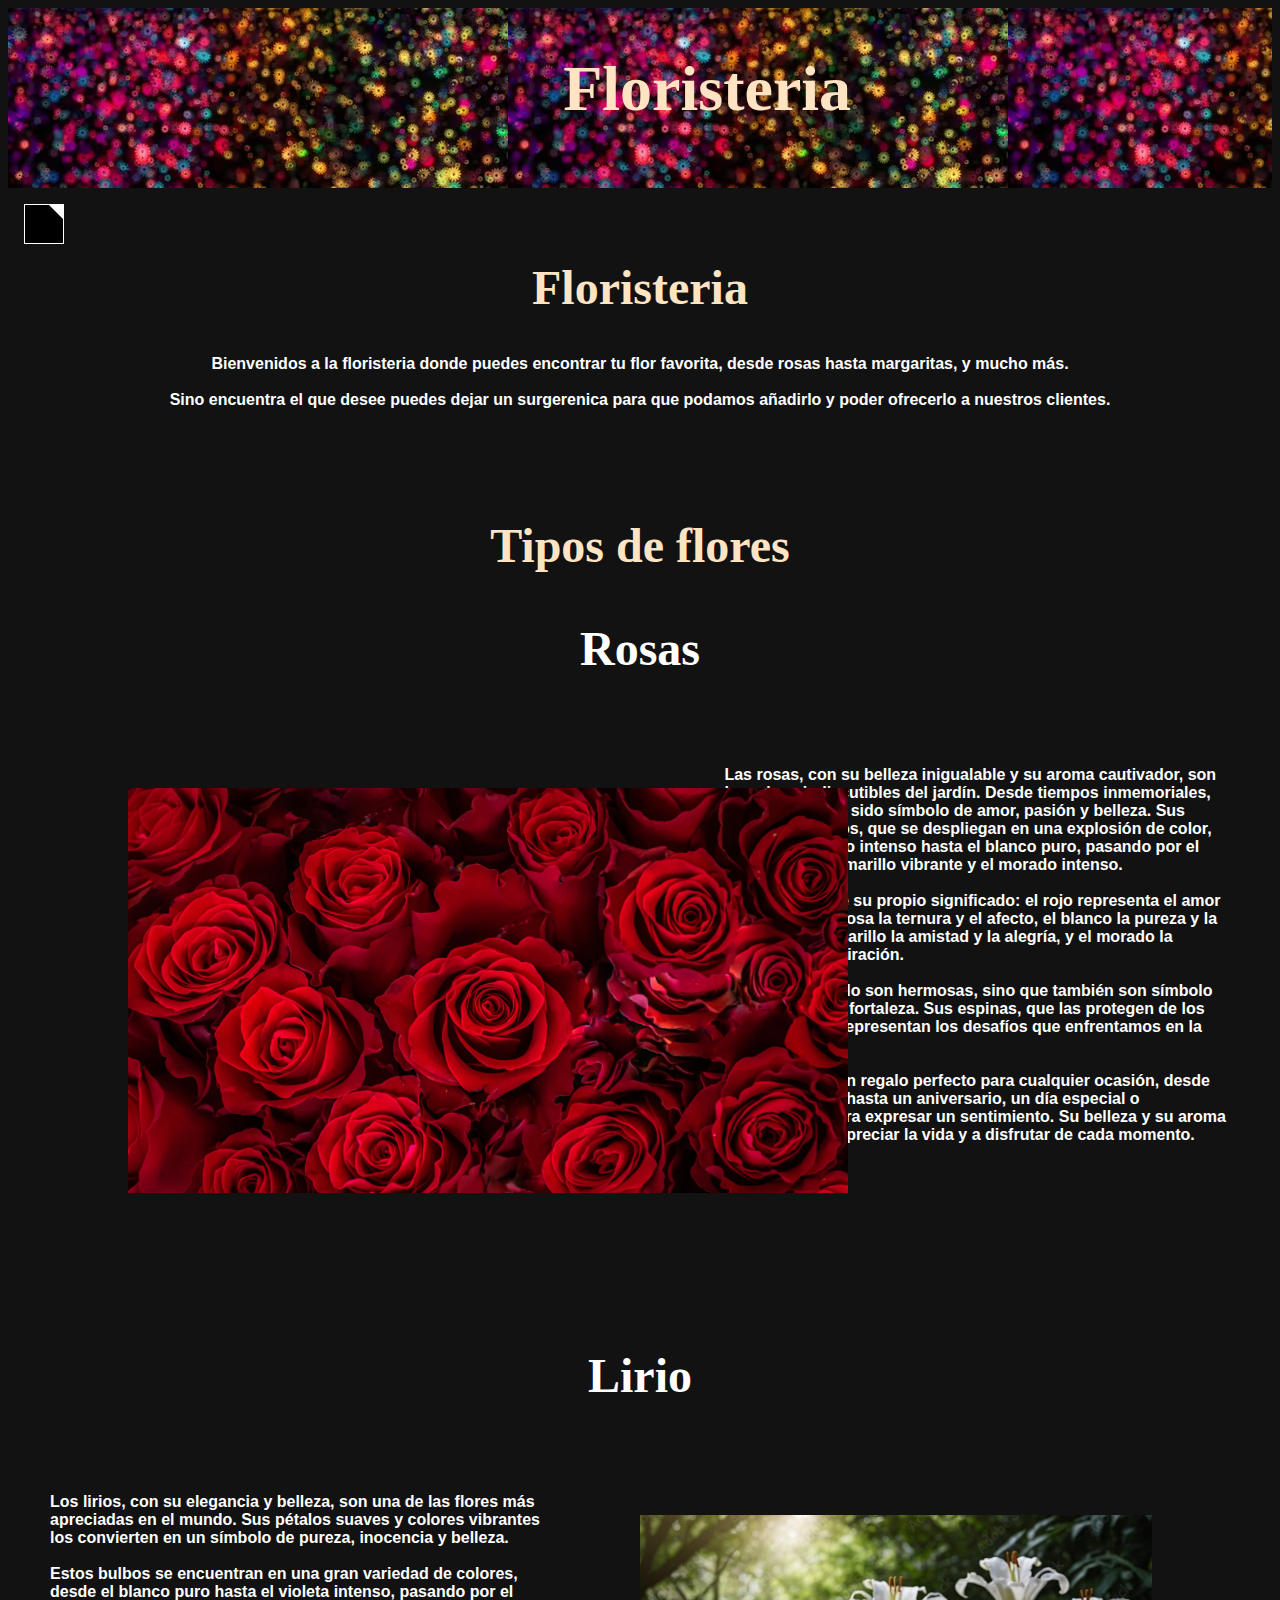
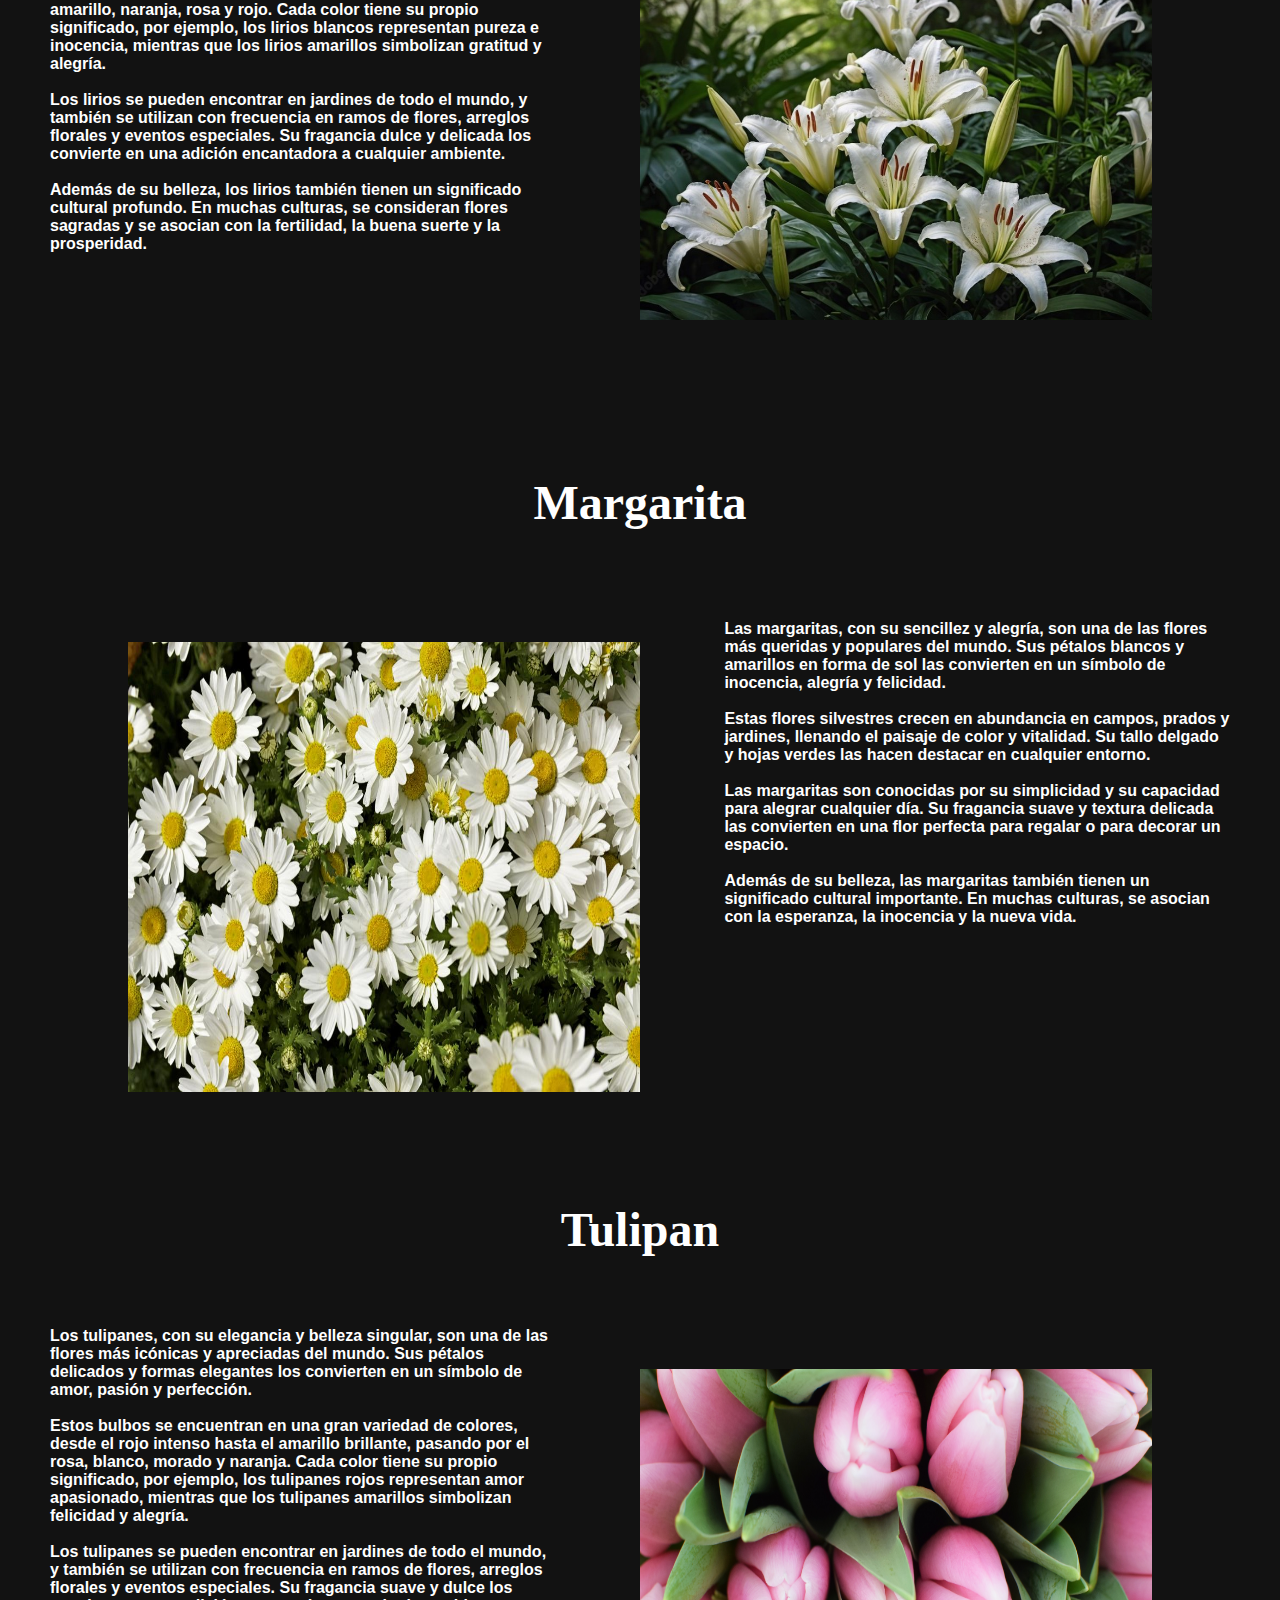
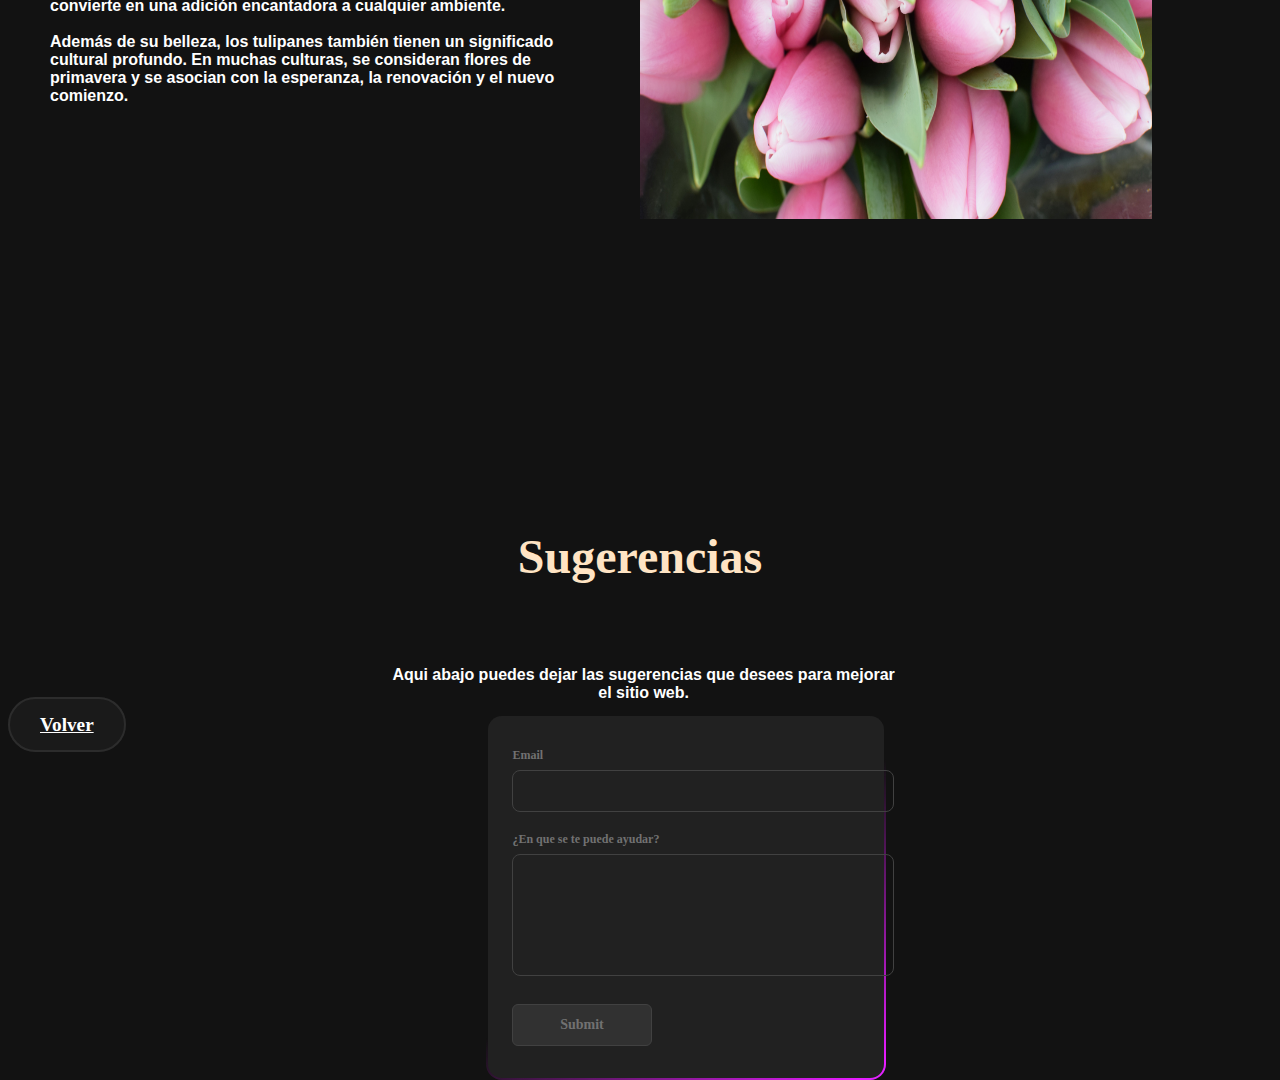
==== Floristeria.html @ b57a1f5a "primer commit" ====
<!DOCTYPE html>
<html lang="en">
<head>
    <meta charset="UTF-8">
    <meta name="viewport" content="width=device-width, initial-scale=1.0">
    <title>Floristeria</title>
    <link rel="stylesheet" href="Floristeria.css">
</head>
<body>
    <header class="cabecera">
        <h1 class="titulo">Floristeria</h1>
    </header>
    <div id="sidebar" class="sidebar">
        <a href="javascript:void(0)" class="closebtn" onclick="toggleSidebar()">☰</a>
        <ul class="nav">
            <li><a href="#inicio">Intro</a></li>
            <li><a href="#segundo">Tipos de flores</a></li>
            <li><a href="#sexto">Sugerencia</a></li>
        </ul>
    </div>
    
    <div id="main">
        <button onclick="toggleSidebar()" class="plusButton">Mostrar/Ocultar Menú</button>
    </div>
    <div class="inicio">
    <h2>Floristeria</h2>
    <p>Bienvenidos a la floristeria donde puedes encontrar tu flor favorita, desde rosas hasta margaritas, y mucho más. <br><br> Sino encuentra el que desee puedes dejar un surgerenica para que podamos añadirlo y poder ofrecerlo a nuestros clientes.</p>
    </div>
    <br><br><br>
    <div class="segundo">
        <h2>Tipos de flores</h2>
        <h3>Rosas</h3>
        <img height="45%" width=%" src="imagenes/rosas.jpg" alt="" class="rosas">
        <p>Las rosas, con su belleza inigualable y su aroma cautivador, son las reinas indiscutibles del jardín. Desde tiempos inmemoriales, estas flores han sido símbolo de amor, pasión y belleza. Sus pétalos delicados, que se despliegan en una explosión de color, van desde el rojo intenso hasta el blanco puro, pasando por el rosa suave, el amarillo vibrante y el morado intenso. 
            <br><br>
        Cada color tiene su propio significado: el rojo representa el amor apasionado, el rosa la ternura y el afecto, el blanco la pureza y la inocencia, el amarillo la amistad y la alegría, y el morado la realeza y la admiración. 
            <br><br>
        Las rosas no solo son hermosas, sino que también son símbolo de resistencia y fortaleza. Sus espinas, que las protegen de los depredadores, representan los desafíos que enfrentamos en la vida. 
            <br><br>
        Las rosas son un regalo perfecto para cualquier ocasión, desde un cumpleaños hasta un aniversario, un día especial o simplemente para expresar un sentimiento.  Su belleza y su aroma nos inspiran a apreciar la vida y a disfrutar de cada momento. 
        </p>
    </div>
    <br><br><br><br><br><br><br><br><br><br><br><br><br><br><br><br><br><br><br><br><br><br><br><br><br><br><br><br><br><br><br><br>
    <div class="tercero">
        <h3>Lirio</h3>
        <img  src="imagenes/lirio.jpg" alt"" class="lirio">
        <p>Los lirios, con su elegancia y belleza, son una de las flores más apreciadas en el mundo. Sus pétalos suaves y colores vibrantes los convierten en un símbolo de pureza, inocencia y belleza.
        <br><br>    
        Estos bulbos se encuentran en una gran variedad de colores, desde el blanco puro hasta el violeta intenso, pasando por el amarillo, naranja, rosa y rojo. Cada color tiene su propio significado, por ejemplo, los lirios blancos representan pureza e inocencia, mientras que los lirios amarillos simbolizan gratitud y alegría.
        <br><br>    
        Los lirios se pueden encontrar en jardines de todo el mundo, y también se utilizan con frecuencia en ramos de flores, arreglos florales y eventos especiales. Su fragancia dulce y delicada los convierte en una adición encantadora a cualquier ambiente.
        <br><br>    
        Además de su belleza, los lirios también tienen un significado cultural profundo. En muchas culturas, se consideran flores sagradas y se asocian con la fertilidad, la buena suerte y la prosperidad.</p>
    </div>
    <br><br><br><br><br><br><br><br><br><br><br><br><br><br><br><br><br><br><br><br><br><br><br><br><br><br><br><br><br><br><br><br>
    <div class="cuarto">
        <h3>Margarita</h3>
        <img src="imagenes/margaritas.jpg" alt="" class="margaritas">
        <p>Las margaritas, con su sencillez y alegría, son una de las flores más queridas y populares del mundo. Sus pétalos blancos y amarillos en forma de sol las convierten en un símbolo de inocencia, alegría y felicidad.
        <br><br>
        Estas flores silvestres crecen en abundancia en campos, prados y jardines, llenando el paisaje de color y vitalidad. Su tallo delgado y hojas verdes las hacen destacar en cualquier entorno.
        <br><br>
        Las margaritas son conocidas por su simplicidad y su capacidad para alegrar cualquier día. Su fragancia suave y textura delicada las convierten en una flor perfecta para regalar o para decorar un espacio.
        <br><br>
        Además de su belleza, las margaritas también tienen un significado cultural importante. En muchas culturas, se asocian con la esperanza, la inocencia y la nueva vida.</p>
    </div>
    <br><br><br><br><br><br><br><br><br><br><br><br><br><br><br><br><br><br><br><br><br><br><br><br><br><br><br><br><br><br><br><br>
    <div class="quinto">
        <h3>Tulipan</h3>
        <img src="imagenes/tulipanes.jpg" alt="" class="tulipan">
        <p>Los tulipanes, con su elegancia y belleza singular, son una de las flores más icónicas y apreciadas del mundo. Sus pétalos delicados y formas elegantes los convierten en un símbolo de amor, pasión y perfección.
            <br><br>
            Estos bulbos se encuentran en una gran variedad de colores, desde el rojo intenso hasta el amarillo brillante, pasando por el rosa, blanco, morado y naranja. Cada color tiene su propio significado, por ejemplo, los tulipanes rojos representan amor apasionado, mientras que los tulipanes amarillos simbolizan felicidad y alegría.
            <br><br>
            Los tulipanes se pueden encontrar en jardines de todo el mundo, y también se utilizan con frecuencia en ramos de flores, arreglos florales y eventos especiales. Su fragancia suave y dulce los convierte en una adición encantadora a cualquier ambiente.
            <br><br>
            Además de su belleza, los tulipanes también tienen un significado cultural profundo. En muchas culturas, se consideran flores de primavera y se asocian con la esperanza, la renovación y el nuevo comienzo.</p>
    </div>
    <br><br><br><br><br><br><br><br><br><br><br><br><br><br><br><br><br><br><br>
    <div class="sexto">
        <h2>Sugerencias</h2>
        <p>Aqui abajo puedes dejar las sugerencias que desees para mejorar el sitio web.</p>
    </div>
    <br><br><br><br><br>
<div class="form-container">
      <form class="form">
        <div class="form-group">
          <label for="email">Email</label>
          <input required="" name="email" id="email" type="text">
        </div>
        <div class="form-group">
          <label for="textarea">¿En que se te puede ayudar?</label>
          <textarea required="" cols="50" rows="10" id="textarea" name="textarea">          </textarea>
        </div>
        <button type="submit" class="form-submit-btn">Submit</button>
      </form>
    </div>
    <a href="Categorias.html" class="boton-elegante">Volver</a>  

    <script>
function toggleSidebar() {
    const sidebar = document.getElementById("sidebar");
    if (sidebar.style.width === "250px") {
        sidebar.style.width = "0";
    } else {
        sidebar.style.width = "250px";
    }
}
    </script>
</body>
</html>
---- Floristeria.css ----
body{
    background: #121212;
    height: 300vh;
}

.cabecera{
    background-image: url(imagenes/flores.jpg);
    height: 20vh;
}

.titulo{
    color: bisque;
    text-align: center;
    font-size: 4rem;
    font-family: fantasy;
    position: absolute; left: 44%; top: 1%;
}

.inicio{
    h2{
        color: bisque;
        text-align: center;
        font-size: 3rem;
        font-family: fantasy;
    }
    p{
        color: white;
        text-align: center;   
        font-size: 1rem;
        font-family: Arial, Helvetica, sans-serif;
        font-weight: bold;
    }
}

.segundo{
    h2{
        color: bisque;  
        text-align: center;
        font-size: 3rem;
        font-family: fantasy;
    }
    .rosas{
        position: absolute; left: 5%;  
        margin: 5%;
    }
    h3{
        color: white;
        text-align: center;
        font-family: fantasy;
        font-size: 3rem;
    }
    p{
        background-color: rgba(255, 192, 203, 0); /*fondo del div exterior*/
        height: 15%; width: 40%; /*altura y anchura del div exterior*/
        padding: 20px;/*espaciado entre el borde y el texto exterior*/
        margin: 20px;/*margen entre el div exterior y el body*/
        border: 2px, solid, rgba(255, 0, 0, 0);/*tamaño, solidez y color del borde exterior*/
        color:rgb(255, 255, 255);/*color del texto exterior*/
        float: right;
        font-family: Arial, Helvetica, sans-serif;
        font-weight: bold;
        position: static;
    }
}

.tercero{
    h3{
        color: white;  
        text-align: center;
        font-size: 3rem;
        font-family: fantasy;
    }
    .lirio{
        margin: 5%;
        float: right;
        height: 45%;
        width: 40%; 
        position: absolute; right: 5%;
    }
    p{
        background-color: rgba(255, 192, 203, 0); /*fondo del div exterior*/
        height: 15%; width: 40%; /*altura y anchura del div exterior*/
        padding: 20px;/*espaciado entre el borde y el texto exterior*/
        margin: 20px;/*margen entre el div exterior y el body*/
        border: 2px, solid, rgba(255, 0, 0, 0);/*tamaño, solidez y color del borde exterior*/
        color:rgb(255, 255, 255);/*color del texto exterior*/
        float: left;
        font-family: Arial, Helvetica, sans-serif;
        font-weight: bold;
        position: static;

    }
}

.cuarto{
    h3{
        color: white;  
        text-align: center;
        font-size: 3rem;
        font-family: fantasy;
    }
    .margaritas{
        margin: 5%;
        height: 50%;
        width: 40%;
        position: absolute; left: 5%;
    }
    p{
        background-color: rgba(255, 192, 203, 0); /*fondo del div exterior*/
        height: 15%; width: 40%; /*altura y anchura del div exterior*/
        padding: 20px;/*espaciado entre el borde y el texto exterior*/
        margin: 20px;/*margen entre el div exterior y el body*/
        border: 2px, solid, rgba(255, 0, 0, 0);/*tamaño, solidez y color del borde exterior*/
        color:rgb(255, 255, 255);/*color del texto exterior*/
        float: right;
        font-family: Arial, Helvetica, sans-serif;
        font-weight: bold;
        position: static;
    }
}

.quinto{
    h3{
        color: white;  
        text-align: center;
        font-size: 3rem;
        font-family: fantasy;
    }
    .tulipan{
        margin: 5%;
        float: right;
        height: 50%;
        width: 40%;
        position: absolute; right: 5%;
    }
    p{
        background-color: rgba(255, 192, 203, 0); /*fondo del div exterior*/
        height: 15%; width: 40%; /*altura y anchura del div exterior*/
        padding: 20px;/*espaciado entre el borde y el texto exterior*/
        margin: 20px;/*margen entre el div exterior y el body*/
        border: 2px, solid, rgba(255, 0, 0, 0);/*tamaño, solidez y color del borde exterior*/
        color:rgb(255, 255, 255);/*color del texto exterior*/
        font-family: Arial, Helvetica, sans-serif;
        font-weight: bold;
        position: static;
    }
}

.sexto{
    h2{
        color: bisque;  
        text-align: center;
        font-size: 3rem;
        font-family: fantasy;
    }
    p{
        background-color: rgba(255, 192, 203, 0); /*fondo del div exterior*/
        height: 15%; width: 40%; /*altura y anchura del div exterior*/
        padding: 20px;/*espaciado entre el borde y el texto exterior*/
        margin: 20px;/*margen entre el div exterior y el body*/
        border: 2px, solid, rgba(255, 0, 0, 0);/*tamaño, solidez y color del borde exterior*/
        color:rgb(255, 255, 255);/*color del texto exterior*/
        font-family: Arial, Helvetica, sans-serif;
        font-weight: bold;
        position: static;
        text-align: center;
        position: absolute; left: 27%;
        font-size: rem;
    }

}














.sidebar {
    height: 100%;
    width: 0;
    position: fixed;
    z-index: 1;
    top: 0;
    left: 0;
    background-color: #111;
    overflow-x: hidden;
    transition: 0.5s;
    padding-top: 60px;
}

.sidebar .nav {
    list-style-type: none;
    padding: 0;
}

.sidebar .nav a {
    padding: 8px 8px 8px 32px;
    text-decoration: none;
    font-size: 25px;
    color: white;
    display: block;
    transition: 0.3s;
    font-family: Arial, Helvetica, sans-serif;
    
}

.sidebar .nav a:hover {
    color: #f1f1f1;
}

.dropdown-container {
    display: none;
    padding-left: 30px;
}

.dropdown-btn {
    cursor: pointer;
}

#main {
    transition: margin-left .5s;
    padding: 16px;
}

.openbtn {
    font-size: 20px;
    cursor: pointer;
    background-color: #111;
    color: white;
    border: none;
    padding: 10px 15px;
}


.plusButton {
    /* Config start */
    --plus_sideLength: 2.5rem;
    --plus_topRightTriangleSideLength: 0.9rem;
    /* Config end */
    position: fixed; /* Botón fijo */
    display: flex;
    justify-content: center;
    align-items: center;
    border: 1px solid white;
    width: var(--plus_sideLength);
    height: var(--plus_sideLength);
    background-color: #000000;
    overflow: hidden;
  }
  
.plusButton::before {
  position: absolute;
  content: "";
  top: 0;
  right: 0;
  width: 0;
  height: 0;
  border-width: 0 var(--plus_topRightTriangleSideLength) var(--plus_topRightTriangleSideLength) 0;
  border-style: solid;
  border-color: transparent white transparent transparent;
  transition-timing-function: ease-in-out;
  transition-duration: 0.2s;
}

.plusButton:hover {
  cursor: pointer;
}

.plusButton:hover::before {
  --plus_topRightTriangleSideLength: calc(var(--plus_sideLength) * 2);
}

.plusButton:focus-visible::before {
  --plus_topRightTriangleSideLength: calc(var(--plus_sideLength) * 2);
}

.plusButton>.plusIcon {
  fill: white;
  width: calc(var(--plus_sideLength) * 0.7);
  height: calc(var(--plus_sideLength) * 0.7);
  z-index: 1;
  transition-timing-function: ease-in-out;
  transition-duration: 0.2s;
}

.plusButton:hover>.plusIcon {
  fill: black;
  transform: rotate(180deg);
}

.plusButton:focus-visible>.plusIcon {
  fill: black;
  transform: rotate(180deg);
}














.form-container {
    width: 400px;
    background: linear-gradient(#212121, #212121) padding-box,
                linear-gradient(145deg, transparent 35%,#e81cff, #40c9ff) border-box;
    border: 2px solid transparent;
    padding: 32px 24px;
    font-size: 14px;
    font-family: inherit;
    color: white;
    display: flex;
    flex-direction: column;
    gap: 20px;
    box-sizing: border-box;
    border-radius: 16px;
    background-size: 200% 100%;
    animation: gradient 5s ease infinite;
    position: absolute; left: 38%;
  }
  
  @keyframes gradient {
    0% {
      background-position: 0% 50%;
    }
  
    50% {
      background-position: 100% 50%;
    }
  
    100% {
      background-position: 0% 50%;
    }
  }
  
  .form-container button:active {
    scale: 0.95;
  }
  
  .form-container .form {
    display: flex;
    flex-direction: column;
    gap: 20px;
  }
  
  .form-container .form-group {
    display: flex;
    flex-direction: column;
    gap: 2px;
  }
  
  .form-container .form-group label {
    display: block;
    margin-bottom: 5px;
    color: #717171;
    font-weight: 600;
    font-size: 12px;
  }
  
  .form-container .form-group input {
    width: 100%;
    padding: 12px 16px;
    border-radius: 8px;
    color: #fff;
    font-family: inherit;
    background-color: transparent;
    border: 1px solid #414141;
  }
  
  .form-container .form-group textarea {
    width: 100%;
    padding: 12px 16px;
    border-radius: 8px;
    resize: none;
    color: #fff;
    height: 96px;
    border: 1px solid #414141;
    background-color: transparent;
    font-family: inherit;
  }
  
  .form-container .form-group input::placeholder {
    opacity: 0.5;
  }
  
  .form-container .form-group input:focus {
    outline: none;
    border-color: #e81cff;
  }
  
  .form-container .form-group textarea:focus {
    outline: none;
    border-color: #e81cff;
  }
  
  .form-container .form-submit-btn {
    display: flex;
    align-items: flex-start;
    justify-content: center;
    align-self: flex-start;
    font-family: inherit;
    color: #717171;
    font-weight: 600;
    width: 40%;
    background: #313131;
    border: 1px solid #414141;
    padding: 12px 16px;
    font-size: inherit;
    gap: 8px;
    margin-top: 8px;
    cursor: pointer;
    border-radius: 6px;
  }
  
  .form-container .form-submit-btn:hover {
    background-color: #fff;
    border-color: #fff;
  }

  .boton-elegante {
    padding: 15px 30px;
    border: 2px solid #2c2c2c;
    background-color: #1a1a1a;
    color: #ffffff;
    font-size: 1.2rem;
    cursor: pointer;
    border-radius: 30px;
    transition: all 0.4s ease;
    outline: none;
    position: relative;
    overflow: hidden;
    font-weight: bold;
  }
  
  .boton-elegante::after {
    content: "";
    position: absolute;
    top: 0;
    left: 0;
    width: 100%;
    height: 100%;
    background: radial-gradient(
      circle,
      rgba(255, 255, 255, 0.25) 0%,
      rgba(255, 255, 255, 0) 70%
    );
    transform: scale(0);
    transition: transform 0.5s ease;
  }
  
  .boton-elegante:hover::after {
    transform: scale(4);
  }
  
  .boton-elegante:hover {
    border-color: #666666;
    background: #292929;
  }
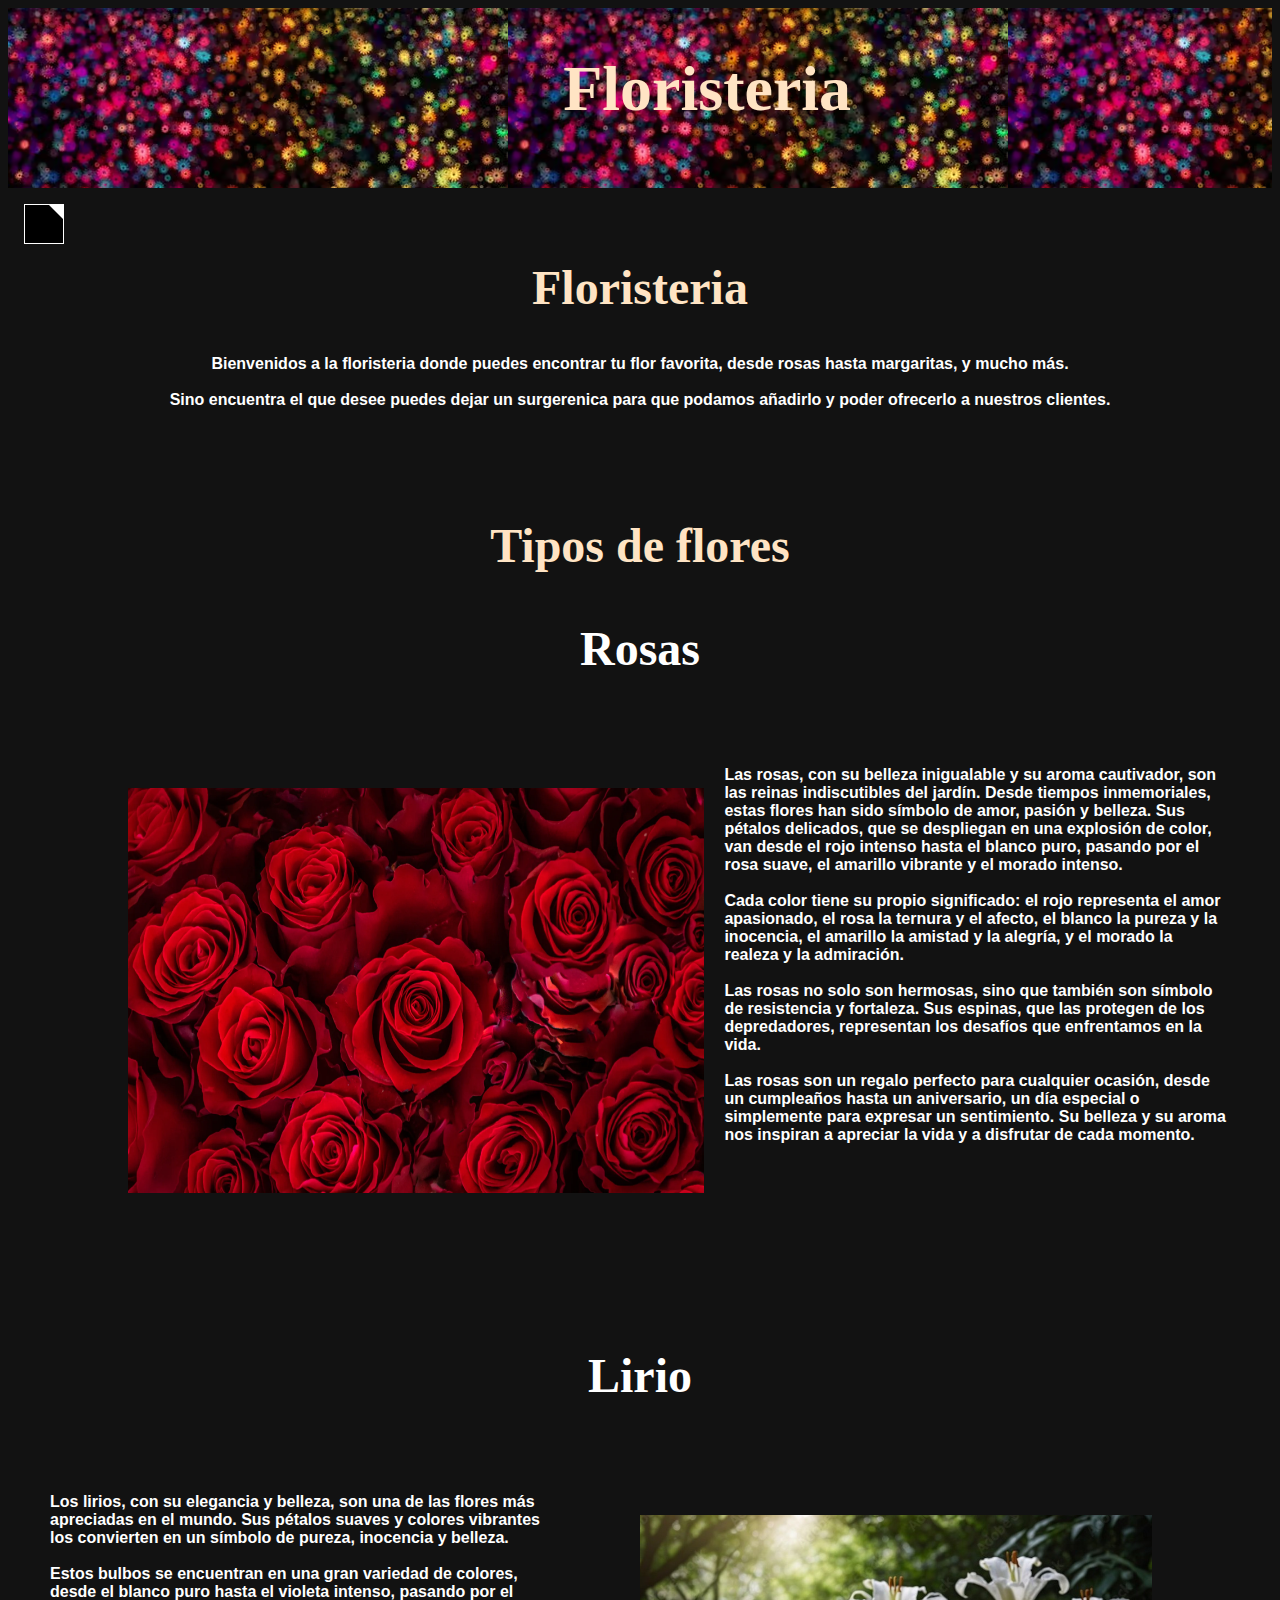
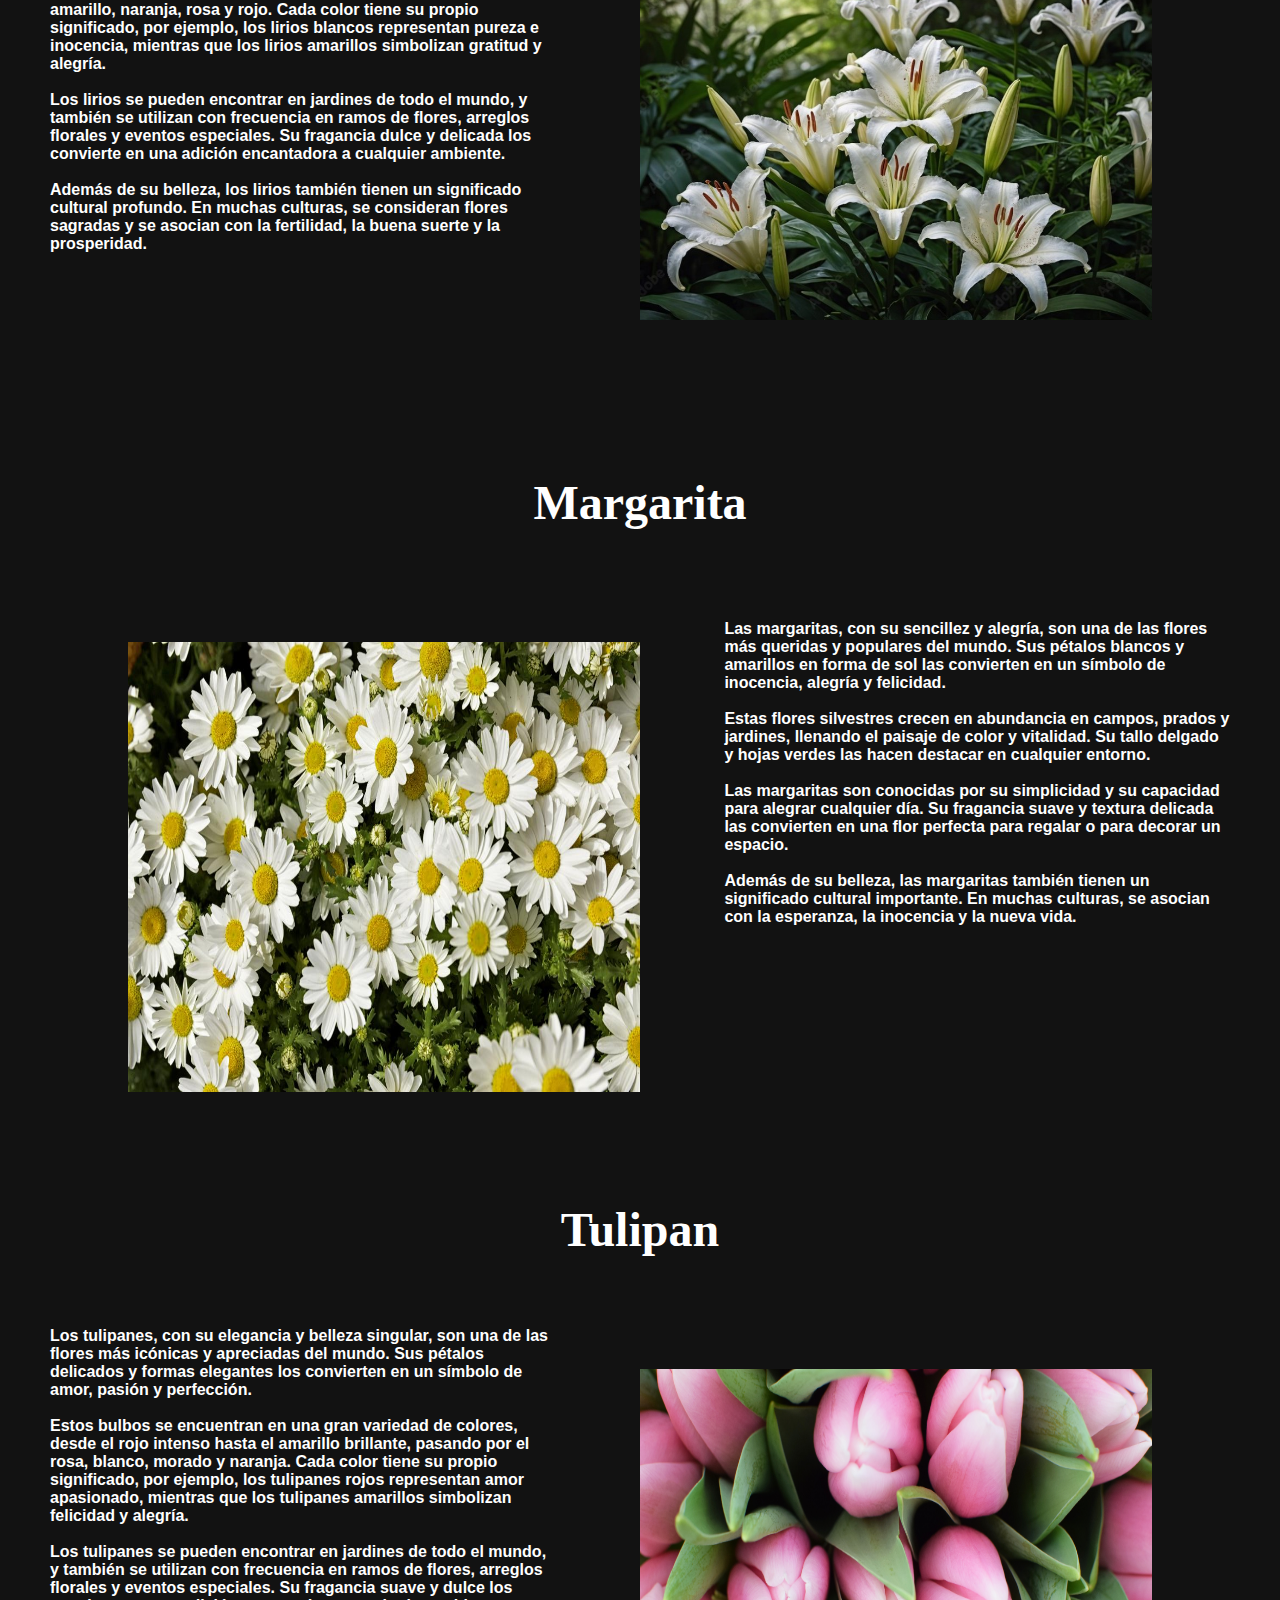
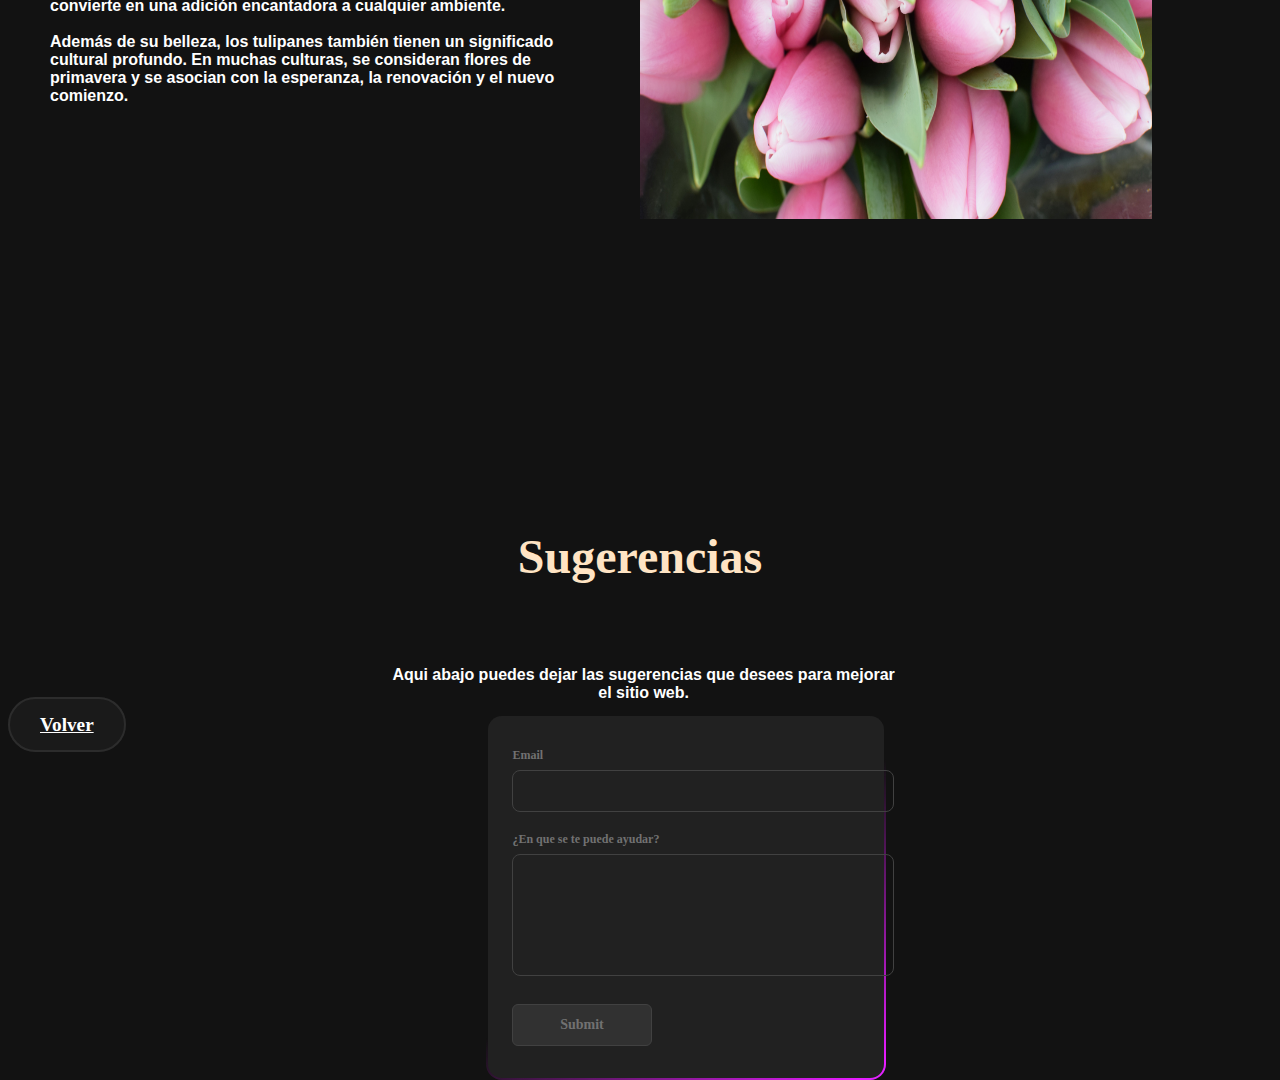
==== commit 2caec98c: "Update Floristeria.html" ====
--- a/Floristeria.html
+++ b/Floristeria.html
@@ -30,7 +30,7 @@
     <div class="segundo">
         <h2>Tipos de flores</h2>
         <h3>Rosas</h3>
-        <img height="45%" width=%" src="imagenes/rosas.jpg" alt="" class="rosas">
+        <img height="45%" width=45%" src="imagenes/rosas.jpg" alt="" class="rosas">
         <p>Las rosas, con su belleza inigualable y su aroma cautivador, son las reinas indiscutibles del jardín. Desde tiempos inmemoriales, estas flores han sido símbolo de amor, pasión y belleza. Sus pétalos delicados, que se despliegan en una explosión de color, van desde el rojo intenso hasta el blanco puro, pasando por el rosa suave, el amarillo vibrante y el morado intenso. 
             <br><br>
         Cada color tiene su propio significado: el rojo representa el amor apasionado, el rosa la ternura y el afecto, el blanco la pureza y la inocencia, el amarillo la amistad y la alegría, y el morado la realeza y la admiración. 
@@ -108,4 +108,4 @@
 }
     </script>
 </body>
-</html>+</html>
